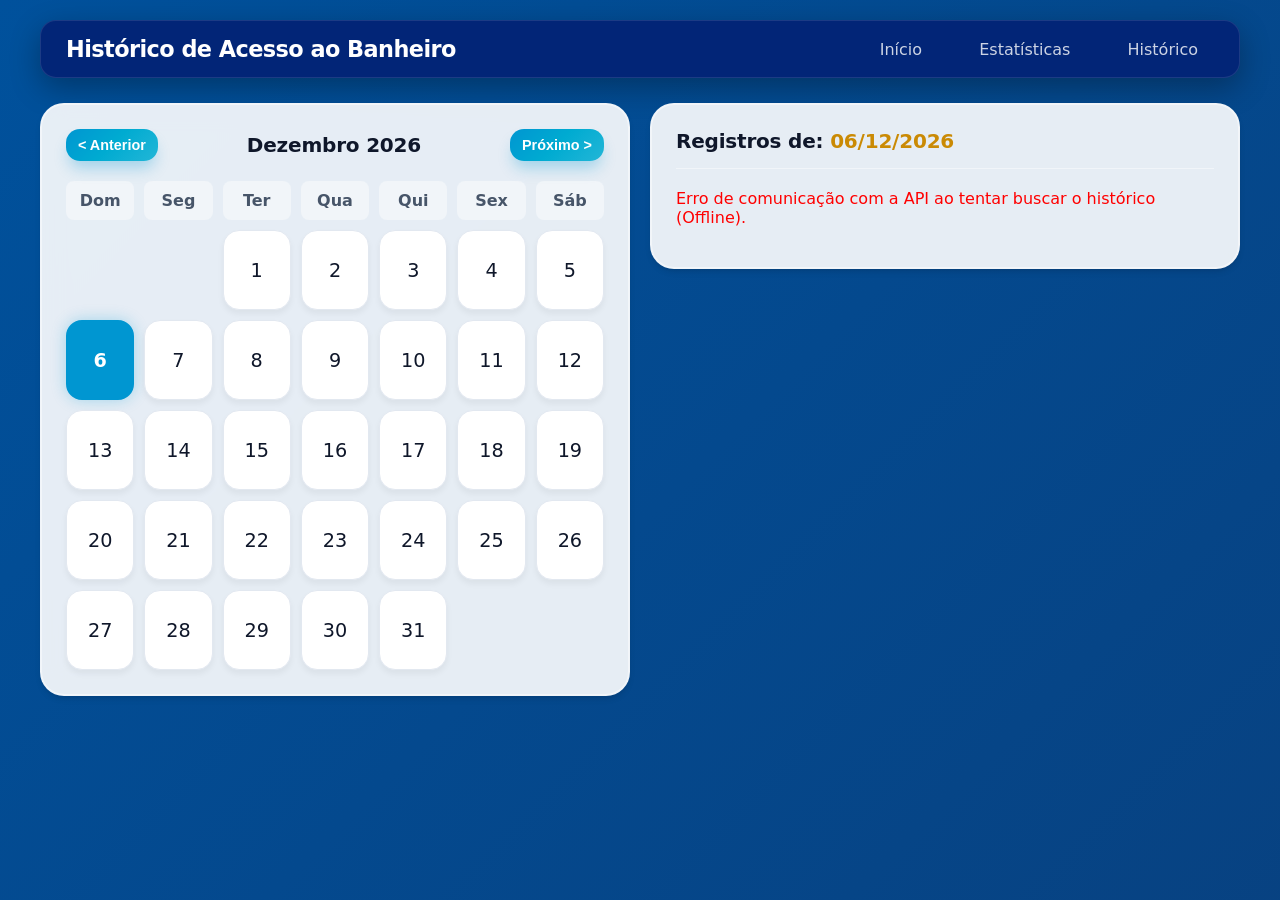
==== calendario.html @ aadff45e "commit mudanças" ====
<!DOCTYPE html>
<html lang="pt-BR">
<head>
    <meta charset="UTF-8">
    <meta name="viewport" content="width=device-width, initial-scale=1.0">
    <title>Histórico - Controle de Banheiro</title>
    <link rel="stylesheet" href="css/style.css?v=2.1">
    <style>
        .calendario-header {
            display: flex;
            justify-content: space-between;
            align-items: center;
            margin-bottom: 20px;
        }
        .calendario-header button {
            padding: 8px 12px;
            font-size: 0.9rem;
        }
        .calendario-grid {
            display: grid;
            grid-template-columns: repeat(7, 1fr);
            gap: 10px;
        }
        .dia-semana {
            text-align: center;
            font-weight: bold;
            color: var(--text-secondary);
            padding: 10px 0;
            background: #f1f5f9;
            border-radius: 8px;
        }
        .dia {
            background: white;
            border: 1px solid #e2e8f0;
            padding: 15px;
            text-align: center;
            border-radius: 16px;
            cursor: pointer;
            transition: all 0.3s ease;
            min-height: 80px;
            display: flex;
            align-items: center;
            justify-content: center;
            font-size: 1.2rem;
            color: var(--text-primary);
            box-shadow: 0 4px 6px rgba(0,0,0,0.05);
        }
        .dia:hover:not(.vazio) {
            background: #f8fafc;
            transform: translateY(-3px);
            box-shadow: 0 10px 15px rgba(0, 0, 0, 0.1);
            border-color: var(--btn-start);
        }
        .dia.vazio {
            background: transparent;
            border: none;
            cursor: default;
            box-shadow: none;
        }
        .dia.hoje {
            border: 2px solid var(--btn-start);
            font-weight: 800;
        }
        .dia.selecionado {
            background: var(--btn-start);
            color: white;
            box-shadow: 0 0 15px rgba(0, 150, 209, 0.3);
        }
    </style>
</head>
<body>
    <div class="container">
        <header>
            <h1>Histórico de Acesso ao Banheiro</h1>
            <nav>
                <a href="index.html">Início</a>
                <a href="dashboard.html">Estatísticas</a>
                <a href="calendario.html">Histórico</a>
            </nav>
        </header>

        <main style="display: grid; grid-template-columns: 1fr 1fr; gap: 20px;">
            <div class="card" style="align-self: start;">
                <div class="calendario-header">
                    <button id="btnAnterior">&lt; Anterior</button>
                    <h2 id="mesAnoAtual" style="margin:0; border:none; padding:0;">Mês Ano</h2>
                    <button id="btnProximo">Próximo &gt;</button>
                </div>
                
                <div class="calendario-grid" id="calendarioGrid">
                    <!-- Gerado via JavaScript -->
                </div>
            </div>

            <div class="card" style="align-self: start;">
                <h2>Registros de: <span id="dataSelecionadaLabel" style="color:var(--status-andamento);">Selecione um dia</span></h2>
                <div id="resultadoArea" style="margin-top:20px;">
                    <p>Clique em um dia no calendário para visualizar os registros.</p>
                </div>
            </div>
        </main>
    </div>
    <script src="js/ui.js"></script>
    <script src="js/calendario.js"></script>
</body>
</html>
---- css/style.css ----
:root {
    /* Paleta Fundo - Extraída de background.png (Midnight Blue) */
    --bg-deep: #002A8B;
    --bg-mid: #0A3D79;
    --bg-blue: #00519C;
    --bg-dark: #0D366D;
    
    /* Paleta Menu - Extraída de menu.png */
    --menu-bg: #022577;
    --menu-accent: #002A8B;
    
    /* Paleta Botão - Extraída de button.png (Cyan Spark) */
    --btn-start: #0096D1;
    --btn-mid: #00ABD1;
    --btn-end: #23B6D7;

    /* Tema Clear Frost (Cards Brancos/Cinzas) */
    --card-bg: rgba(255, 255, 255, 0.9);
    --card-bg-hover: rgba(248, 250, 252, 0.95);
    --text-primary: #0f172a; /* Preto/Slate Profundo */
    --text-secondary: #475569; /* Cinza Escuro */
    --card-border: rgba(0, 0, 0, 0.05);
    
    --status-andamento: #ca8a04; 
    --status-concluido: #16a34a;
    --fonte: 'Inter', system-ui, -apple-system, sans-serif;
}

* { box-sizing: border-box; }

body {
    font-family: var(--fonte);
    color: var(--text-primary);
    margin: 0;
    padding: 20px;
    min-height: 100vh;
    /* Fundo Animado "Midnight Flow" */
    background: linear-gradient(-45deg, 
        var(--bg-deep), 
        var(--bg-dark), 
        var(--bg-mid), 
        var(--bg-blue)
    );
    background-size: 400% 400%;
    animation: nebulaFlow 20s ease-in-out infinite; 
    overflow-x: hidden;
    background-attachment: fixed;
    
    /* Estado inicial para transição de página */
    opacity: 0;
    transform: translateY(10px);
    transition: opacity 0.5s cubic-bezier(0.4, 0, 0.2, 1), transform 0.5s cubic-bezier(0.4, 0, 0.2, 1);
}

body.page-ready {
    opacity: 1;
    transform: translateY(0);
}

body.page-exit {
    opacity: 0;
    transform: translateY(-10px);
}

@keyframes nebulaFlow {
    0% { background-position: 0% 50%; }
    50% { background-position: 100% 50%; }
    100% { background-position: 0% 50%; }
}

.container {
    max-width: 1200px;
    margin: 0 auto;
    position: relative;
    z-index: 1;
}

header {
    background: var(--menu-bg);
    backdrop-filter: blur(10px);
    -webkit-backdrop-filter: blur(10px);
    color: white; 
    padding: 15px 25px;
    border-radius: 16px;
    display: flex;
    justify-content: space-between;
    align-items: center;
    border: 1px solid rgba(255, 255, 255, 0.1);
    margin-bottom: 25px;
    box-shadow: 0 10px 30px rgba(0, 0, 0, 0.3);
    position: relative;
    overflow: hidden; /* Importante para o ripple global */
}

header h1 { 
    margin: 0; 
    font-size: 1.4rem; 
    letter-spacing: -0.025em;
    color: white;
    z-index: 2;
}

header nav {
    z-index: 2;
}

header nav a {
    color: rgba(255, 255, 255, 0.8);
    text-decoration: none;
    margin-left: 20px;
    font-weight: 500;
    padding: 8px 16px;
    border-radius: 8px;
    transition: all 0.3s ease;
}

header nav a:hover {
    background-color: rgba(255, 255, 255, 0.15);
    color: white;
}

.card {
    background: var(--card-bg);
    backdrop-filter: blur(12px);
    -webkit-backdrop-filter: blur(12px);
    padding: 25px;
    border-radius: 24px;
    border: 1px solid rgba(255, 255, 255, 0.4);
    margin-bottom: 25px;
    transition: all 0.4s cubic-bezier(0.4, 0, 0.2, 1);
    box-shadow: 
        0 4px 6px -1px rgba(0, 0, 0, 0.1), 
        0 2px 4px -1px rgba(0, 0, 0, 0.06),
        inset 0 0 0 1px rgba(255, 255, 255, 0.5);
}

.card:hover {
    transform: translateY(-4px);
    background: white;
    box-shadow: 0 10px 25px -4px rgba(0, 0, 0, 0.2);
}

.card h2 {
    color: var(--text-primary);
    margin-top: 0;
    border-bottom: 1px solid #f1f5f9;
    padding-bottom: 15px;
    font-size: 1.25rem;
    font-weight: 700;
    letter-spacing: -0.01em;
}

input[type="number"], input[type="date"] {
    width: 60%;
    padding: 14px 20px;
    background: rgba(255, 255, 255, 0.8);
    border: 1px solid rgba(0, 0, 0, 0.1);
    border-radius: 12px;
    font-size: 1rem;
    color: var(--text-primary);
    outline: none;
    transition: all 0.3s cubic-bezier(0.4, 0, 0.2, 1);
}

input::placeholder {
    color: #94a3b8;
    font-size: 0.95rem;
}

input:focus {
    border-color: var(--btn-start);
    background: white;
    box-shadow: 0 0 0 4px rgba(0, 150, 209, 0.15);
    transform: translateY(-1px);
}

button {
    padding: 14px 28px;
    background: linear-gradient(135deg, var(--btn-start), var(--btn-mid), var(--btn-end));
    color: white;
    border: none;
    border-radius: 14px;
    font-size: 0.95rem;
    cursor: pointer;
    font-weight: 600;
    transition: all 0.3s cubic-bezier(0.4, 0, 0.2, 1);
    box-shadow: 0 10px 15px -3px rgba(0, 150, 209, 0.3);
    position: relative;
    overflow: hidden;
}

button:hover {
    transform: translateY(-2px);
    box-shadow: 0 15px 20px -3px rgba(0, 150, 209, 0.4);
    filter: brightness(1.1);
}

.status-andamento { 
    color: var(--status-andamento); 
    font-weight: 700;
    background: #fefce8;
    padding: 2px 8px;
    border-radius: 6px;
}
.status-concluido { 
    color: var(--status-concluido); 
    font-weight: 700;
    background: #f0fdf4;
    padding: 2px 8px;
    border-radius: 6px;
}

table {
    width: 100%;
    border-collapse: separate;
    border-spacing: 0 12px;
    margin-top: 10px;
}

th {
    padding: 0 15px 5px 15px;
    text-align: left;
    color: var(--text-secondary);
    font-size: 0.8rem;
    text-transform: uppercase;
    letter-spacing: 0.1em;
    font-weight: 700;
}

td {
    padding: 20px 15px;
    background: white;
    border-top: 1px solid rgba(0,0,0,0.03);
    border-bottom: 1px solid rgba(0,0,0,0.03);
    color: var(--text-primary);
    transition: all 0.2s ease;
}

td:first-child { 
    border-left: 1px solid rgba(0,0,0,0.03); 
    border-top-left-radius: 16px; 
    border-bottom-left-radius: 16px; 
}
td:last-child { 
    border-right: 1px solid rgba(0,0,0,0.03); 
    border-top-right-radius: 16px; 
    border-bottom-right-radius: 16px; 
}

tr:hover td {
    background: #f1f5f9;
}

.dashboard-grid {
    display: grid;
    grid-template-columns: repeat(auto-fit, minmax(240px, 1fr));
    gap: 20px;
    margin-bottom: 25px;
}

.kpi-card {
    background: var(--card-bg);
    border: 1px solid var(--card-border);
    padding: 25px;
    border-radius: 20px;
    text-align: center;
    transition: all 0.3s ease;
    box-shadow: 0 8px 20px rgba(0, 0, 0, 0.1);
}

.kpi-card:hover {
    transform: translateY(-5px);
    background: var(--card-bg-hover);
    box-shadow: 0 12px 30px rgba(0, 0, 0, 0.2);
}

.kpi-card p {
    font-size: 2.2rem;
    margin: 10px 0 0 0;
    font-weight: 800;
    color: var(--text-primary);
}

.kpi-card h3 {
    margin: 0;
    font-size: 0.9rem;
    font-weight: 600;
    color: var(--text-secondary);
    text-transform: uppercase;
    letter-spacing: 0.1em;
}

.ripple {
    position: absolute;
    border-radius: 50%;
    transform: scale(0);
    animation: ripple-animation 0.6s linear;
    background-color: rgba(255, 255, 255, 0.4);
    pointer-events: none;
}

@keyframes ripple-animation {
    to {
        transform: scale(4);
        opacity: 0;
    }
}
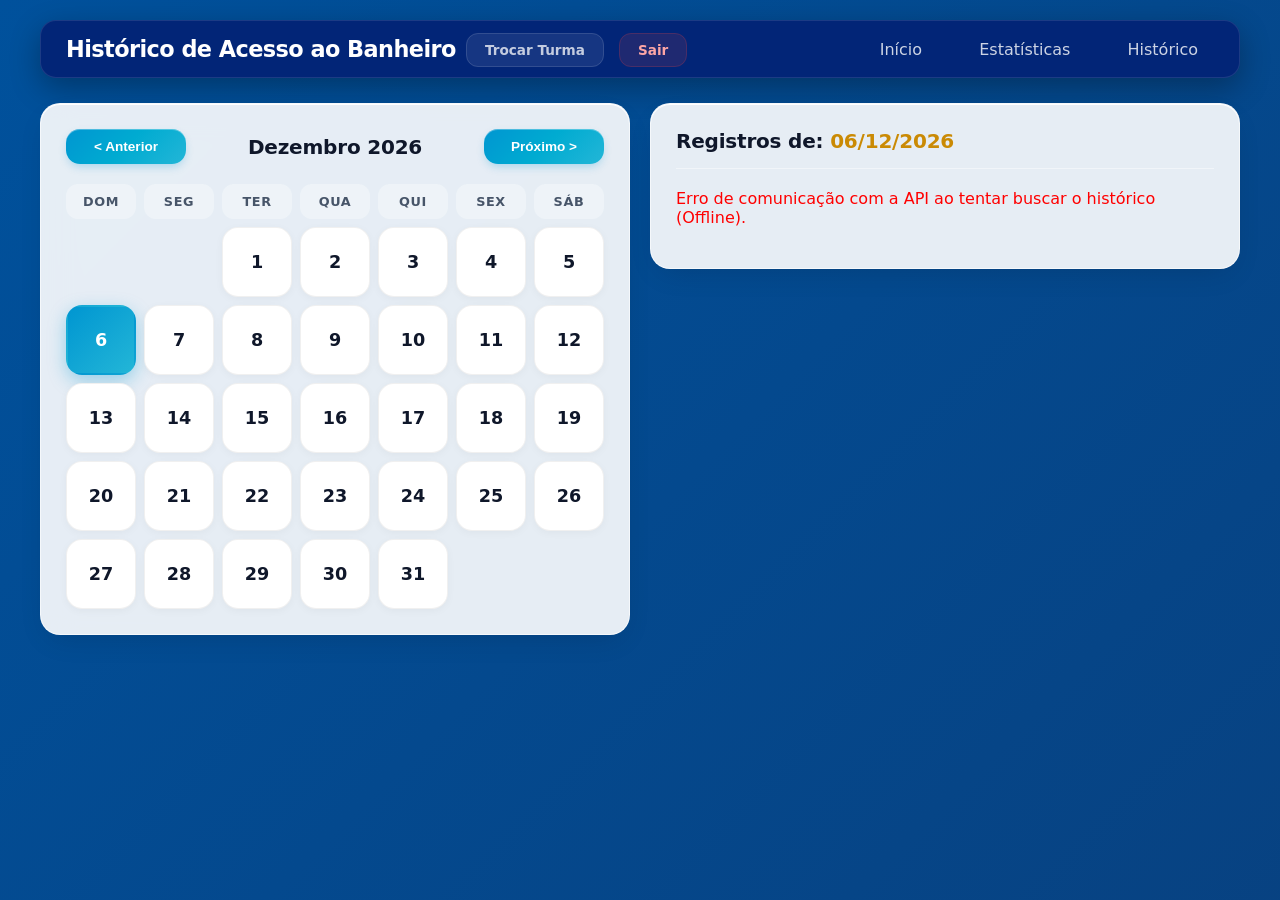
==== commit aaff581a: "commit final de hoje" ====
--- a/calendario.html
+++ b/calendario.html
@@ -1,99 +1,128 @@
 <!DOCTYPE html>
 <html lang="pt-BR">
+
 <head>
     <meta charset="UTF-8">
     <meta name="viewport" content="width=device-width, initial-scale=1.0">
     <title>Histórico - Controle de Banheiro</title>
     <link rel="stylesheet" href="css/style.css?v=2.1">
     <style>
+        /* Calendário - Header de navegação */
         .calendario-header {
             display: flex;
             justify-content: space-between;
             align-items: center;
             margin-bottom: 20px;
         }
+
         .calendario-header button {
-            padding: 8px 12px;
-            font-size: 0.9rem;
+            padding: 10px 16px;
+            font-size: 0.85rem;
+            border-radius: 14px;
         }
+
+        /* Grid principal do calendário */
         .calendario-grid {
             display: grid;
             grid-template-columns: repeat(7, 1fr);
-            gap: 10px;
+            gap: 8px;
         }
+
+        /* Nomes dos dias da semana */
         .dia-semana {
             text-align: center;
-            font-weight: bold;
+            font-weight: 700;
             color: var(--text-secondary);
             padding: 10px 0;
-            background: #f1f5f9;
-            border-radius: 8px;
+            background: rgba(241, 245, 249, 0.8);
+            border-radius: 12px;
+            font-size: 0.8rem;
+            text-transform: uppercase;
+            letter-spacing: 0.05em;
         }
+
+        /* Quadrados individuais dos dias: QUADRADO PERFEITO */
         .dia {
+            aspect-ratio: 1 / 1;
+            /* Força quadrado perfeito */
             background: white;
-            border: 1px solid #e2e8f0;
-            padding: 15px;
+            border: 1px solid rgba(0, 0, 0, 0.06);
             text-align: center;
             border-radius: 16px;
             cursor: pointer;
             transition: all 0.3s ease;
-            min-height: 80px;
             display: flex;
             align-items: center;
             justify-content: center;
-            font-size: 1.2rem;
+            font-size: 1.1rem;
+            font-weight: 600;
             color: var(--text-primary);
-            box-shadow: 0 4px 6px rgba(0,0,0,0.05);
+            box-shadow: 0 2px 8px rgba(0, 0, 0, 0.04);
         }
+
         .dia:hover:not(.vazio) {
-            background: #f8fafc;
-            transform: translateY(-3px);
-            box-shadow: 0 10px 15px rgba(0, 0, 0, 0.1);
+            background: #f0f7ff;
+            transform: translateY(-3px) scale(1.05);
+            box-shadow: 0 10px 20px rgba(0, 0, 0, 0.1);
             border-color: var(--btn-start);
         }
+
         .dia.vazio {
             background: transparent;
             border: none;
             cursor: default;
             box-shadow: none;
         }
+
         .dia.hoje {
             border: 2px solid var(--btn-start);
             font-weight: 800;
+            color: var(--btn-start);
         }
+
         .dia.selecionado {
-            background: var(--btn-start);
+            background: linear-gradient(135deg, var(--btn-start), var(--btn-end));
             color: white;
-            box-shadow: 0 0 15px rgba(0, 150, 209, 0.3);
+            border-color: transparent;
+            box-shadow: 0 6px 18px rgba(0, 150, 209, 0.35);
+            font-weight: 800;
         }
     </style>
 </head>
+
 <body>
     <div class="container">
         <header>
-            <h1>Histórico de Acesso ao Banheiro</h1>
-            <nav>
-                <a href="index.html">Início</a>
-                <a href="dashboard.html">Estatísticas</a>
-                <a href="calendario.html">Histórico</a>
+            <div style="display: flex; justify-content: space-between; align-items: center;">
+                <h1>Histórico de Acesso ao Banheiro</h1>
+                <div>
+                    <a href="admin.html" class="nav-action">Trocar Turma</a>
+                    <a href="#" onclick="fazerLogout()" class="nav-action nav-action-danger">Sair</a>
+                </div>
+            </div>
+            <nav id="mainNav">
+                <a href="index.html" class="nav-link" data-target="index.html">Início</a>
+                <a href="dashboard.html" class="nav-link" data-target="dashboard.html">Estatísticas</a>
+                <a href="calendario.html" class="nav-link" data-target="calendario.html">Histórico</a>
             </nav>
         </header>
 
         <main style="display: grid; grid-template-columns: 1fr 1fr; gap: 20px;">
             <div class="card" style="align-self: start;">
                 <div class="calendario-header">
-                    <button id="btnAnterior">&lt; Anterior</button>
+                    <button id="btnAnterior" class="btn-calendario">&lt; Anterior</button>
                     <h2 id="mesAnoAtual" style="margin:0; border:none; padding:0;">Mês Ano</h2>
-                    <button id="btnProximo">Próximo &gt;</button>
+                    <button id="btnProximo" class="btn-calendario">Próximo &gt;</button>
                 </div>
-                
+
                 <div class="calendario-grid" id="calendarioGrid">
                     <!-- Gerado via JavaScript -->
                 </div>
             </div>
 
             <div class="card" style="align-self: start;">
-                <h2>Registros de: <span id="dataSelecionadaLabel" style="color:var(--status-andamento);">Selecione um dia</span></h2>
+                <h2>Registros de: <span id="dataSelecionadaLabel" style="color:var(--status-andamento);">Selecione um
+                        dia</span></h2>
                 <div id="resultadoArea" style="margin-top:20px;">
                     <p>Clique em um dia no calendário para visualizar os registros.</p>
                 </div>
@@ -102,5 +131,26 @@
     </div>
     <script src="js/ui.js"></script>
     <script src="js/calendario.js"></script>
+    <script>
+        document.addEventListener("DOMContentLoaded", () => {
+            const params = window.location.search;
+            if (params) {
+                document.querySelectorAll('.nav-link').forEach(link => {
+                    const target = link.getAttribute('data-target');
+                    link.href = `${target}${params}`;
+                });
+            }
+        });
+
+        async function fazerLogout() {
+            try {
+                await fetch('api/logout.php');
+                window.location.href = 'login.html';
+            } catch (e) {
+                console.error(e);
+            }
+        }
+    </script>
 </body>
-</html>
+
+</html>
--- a/css/style.css
+++ b/css/style.css
@@ -4,11 +4,11 @@
     --bg-mid: #0A3D79;
     --bg-blue: #00519C;
     --bg-dark: #0D366D;
-    
+
     /* Paleta Menu - Extraída de menu.png */
     --menu-bg: #022577;
     --menu-accent: #002A8B;
-    
+
     /* Paleta Botão - Extraída de button.png (Cyan Spark) */
     --btn-start: #0096D1;
     --btn-mid: #00ABD1;
@@ -17,16 +17,20 @@
     /* Tema Clear Frost (Cards Brancos/Cinzas) */
     --card-bg: rgba(255, 255, 255, 0.9);
     --card-bg-hover: rgba(248, 250, 252, 0.95);
-    --text-primary: #0f172a; /* Preto/Slate Profundo */
-    --text-secondary: #475569; /* Cinza Escuro */
+    --text-primary: #0f172a;
+    /* Preto/Slate Profundo */
+    --text-secondary: #475569;
+    /* Cinza Escuro */
     --card-border: rgba(0, 0, 0, 0.05);
-    
-    --status-andamento: #ca8a04; 
+
+    --status-andamento: #ca8a04;
     --status-concluido: #16a34a;
     --fonte: 'Inter', system-ui, -apple-system, sans-serif;
 }
 
-* { box-sizing: border-box; }
+* {
+    box-sizing: border-box;
+}
 
 body {
     font-family: var(--fonte);
@@ -35,17 +39,16 @@
     padding: 20px;
     min-height: 100vh;
     /* Fundo Animado "Midnight Flow" */
-    background: linear-gradient(-45deg, 
-        var(--bg-deep), 
-        var(--bg-dark), 
-        var(--bg-mid), 
-        var(--bg-blue)
-    );
+    background: linear-gradient(-45deg,
+            var(--bg-deep),
+            var(--bg-dark),
+            var(--bg-mid),
+            var(--bg-blue));
     background-size: 400% 400%;
-    animation: nebulaFlow 20s ease-in-out infinite; 
+    animation: nebulaFlow 20s ease-in-out infinite;
     overflow-x: hidden;
     background-attachment: fixed;
-    
+
     /* Estado inicial para transição de página */
     opacity: 0;
     transform: translateY(10px);
@@ -63,9 +66,17 @@
 }
 
 @keyframes nebulaFlow {
-    0% { background-position: 0% 50%; }
-    50% { background-position: 100% 50%; }
-    100% { background-position: 0% 50%; }
+    0% {
+        background-position: 0% 50%;
+    }
+
+    50% {
+        background-position: 100% 50%;
+    }
+
+    100% {
+        background-position: 0% 50%;
+    }
 }
 
 .container {
@@ -79,7 +90,7 @@
     background: var(--menu-bg);
     backdrop-filter: blur(10px);
     -webkit-backdrop-filter: blur(10px);
-    color: white; 
+    color: white;
     padding: 15px 25px;
     border-radius: 16px;
     display: flex;
@@ -89,12 +100,13 @@
     margin-bottom: 25px;
     box-shadow: 0 10px 30px rgba(0, 0, 0, 0.3);
     position: relative;
-    overflow: hidden; /* Importante para o ripple global */
-}
-
-header h1 { 
-    margin: 0; 
-    font-size: 1.4rem; 
+    overflow: hidden;
+    /* Importante para o ripple global */
+}
+
+header h1 {
+    margin: 0;
+    font-size: 1.4rem;
     letter-spacing: -0.025em;
     color: white;
     z-index: 2;
@@ -110,7 +122,7 @@
     margin-left: 20px;
     font-weight: 500;
     padding: 8px 16px;
-    border-radius: 8px;
+    border-radius: 10px;
     transition: all 0.3s ease;
 }
 
@@ -119,25 +131,73 @@
     color: white;
 }
 
+/* Botões de ação no header (Trocar Turma / Sair) */
+.nav-action {
+    color: rgba(255, 255, 255, 0.75);
+    text-decoration: none;
+    font-weight: 600;
+    font-size: 0.85rem;
+    padding: 8px 18px;
+    border-radius: 12px;
+    background: rgba(255, 255, 255, 0.08);
+    border: 1px solid rgba(255, 255, 255, 0.12);
+    transition: all 0.4s cubic-bezier(0.175, 0.885, 0.32, 1.275);
+    margin-left: 10px;
+}
+
+.nav-action:hover {
+    background: rgba(255, 255, 255, 0.18);
+    color: white;
+    transform: translateY(-2px);
+    box-shadow: 0 6px 15px -4px rgba(0, 0, 0, 0.3);
+}
+
+.nav-action-danger {
+    color: #fca5a5;
+    background: rgba(239, 68, 68, 0.12);
+    border-color: rgba(239, 68, 68, 0.2);
+}
+
+.nav-action-danger:hover {
+    background: rgba(239, 68, 68, 0.25);
+    color: #fecaca;
+    box-shadow: 0 6px 15px -4px rgba(239, 68, 68, 0.3);
+}
+
 .card {
     background: var(--card-bg);
-    backdrop-filter: blur(12px);
-    -webkit-backdrop-filter: blur(12px);
+    backdrop-filter: blur(16px);
+    -webkit-backdrop-filter: blur(16px);
     padding: 25px;
-    border-radius: 24px;
-    border: 1px solid rgba(255, 255, 255, 0.4);
+    border-radius: 20px;
+    /* Bordas levemente mais dinâmicas */
+    border: 1px solid rgba(255, 255, 255, 0.6);
     margin-bottom: 25px;
-    transition: all 0.4s cubic-bezier(0.4, 0, 0.2, 1);
-    box-shadow: 
-        0 4px 6px -1px rgba(0, 0, 0, 0.1), 
-        0 2px 4px -1px rgba(0, 0, 0, 0.06),
-        inset 0 0 0 1px rgba(255, 255, 255, 0.5);
+    transition: all 0.5s cubic-bezier(0.175, 0.885, 0.32, 1.275);
+    /* Curva spring suave */
+    box-shadow:
+        0 10px 30px -10px rgba(0, 0, 0, 0.15),
+        inset 0 1px 0 rgba(255, 255, 255, 1);
+    position: relative;
+    /* Animação inicial */
+    animation: fadeScale 0.6s cubic-bezier(0.4, 0, 0.2, 1) forwards;
+}
+
+/* Pseudo-classe avançada: Reação do card quando um input ganha foco dentro dele */
+.card:has(input:focus) {
+    transform: translateY(-5px) scale(1.01);
+    box-shadow:
+        0 20px 40px -10px rgba(0, 150, 209, 0.15),
+        inset 0 1px 0 rgba(255, 255, 255, 1);
+    border-color: rgba(0, 150, 209, 0.3);
 }
 
 .card:hover {
     transform: translateY(-4px);
-    background: white;
-    box-shadow: 0 10px 25px -4px rgba(0, 0, 0, 0.2);
+    background: rgba(255, 255, 255, 0.98);
+    box-shadow:
+        0 20px 35px -5px rgba(0, 0, 0, 0.2),
+        inset 0 1px 0 rgba(255, 255, 255, 1);
 }
 
 .card h2 {
@@ -150,28 +210,40 @@
     letter-spacing: -0.01em;
 }
 
-input[type="number"], input[type="date"] {
+input[type="number"],
+input[type="date"],
+input[type="text"],
+input[type="password"] {
     width: 60%;
     padding: 14px 20px;
-    background: rgba(255, 255, 255, 0.8);
-    border: 1px solid rgba(0, 0, 0, 0.1);
-    border-radius: 12px;
+    background: rgba(255, 255, 255, 0.7);
+    border: none;
+    border-bottom: 2px solid rgba(0, 42, 139, 0.2);
+    border-radius: 12px 12px 4px 4px;
     font-size: 1rem;
     color: var(--text-primary);
     outline: none;
-    transition: all 0.3s cubic-bezier(0.4, 0, 0.2, 1);
+    transition: all 0.4s cubic-bezier(0.4, 0, 0.2, 1);
+    box-shadow: inset 0 2px 4px rgba(0, 0, 0, 0.02);
 }
 
 input::placeholder {
     color: #94a3b8;
     font-size: 0.95rem;
+    transition: color 0.3s;
 }
 
 input:focus {
-    border-color: var(--btn-start);
     background: white;
-    box-shadow: 0 0 0 4px rgba(0, 150, 209, 0.15);
-    transform: translateY(-1px);
+    border-bottom-color: var(--btn-start);
+    box-shadow:
+        0 4px 15px -5px rgba(0, 150, 209, 0.2),
+        inset 0 2px 4px rgba(0, 0, 0, 0.01);
+    transform: translateY(-2px);
+}
+
+input:focus::placeholder {
+    color: transparent;
 }
 
 button {
@@ -179,31 +251,43 @@
     background: linear-gradient(135deg, var(--btn-start), var(--btn-mid), var(--btn-end));
     color: white;
     border: none;
-    border-radius: 14px;
+    border-radius: 12px;
     font-size: 0.95rem;
     cursor: pointer;
-    font-weight: 600;
-    transition: all 0.3s cubic-bezier(0.4, 0, 0.2, 1);
-    box-shadow: 0 10px 15px -3px rgba(0, 150, 209, 0.3);
+    font-weight: 700;
+    transition: all 0.5s cubic-bezier(0.175, 0.885, 0.32, 1.275);
+    /* Curva elástica/spring */
+    box-shadow:
+        0 4px 10px -2px rgba(0, 150, 209, 0.3),
+        inset 0 1px 0 rgba(255, 255, 255, 0.3);
     position: relative;
     overflow: hidden;
+    transform-origin: center;
 }
 
 button:hover {
-    transform: translateY(-2px);
-    box-shadow: 0 15px 20px -3px rgba(0, 150, 209, 0.4);
-    filter: brightness(1.1);
-}
-
-.status-andamento { 
-    color: var(--status-andamento); 
+    transform: translateY(-4px) scale(1.02);
+    box-shadow:
+        0 15px 25px -4px rgba(0, 150, 209, 0.5),
+        inset 0 1px 0 rgba(255, 255, 255, 0.4);
+    filter: saturate(1.2) brightness(1.05);
+    /* Mais saturação vibrante em vez de bright genérico */
+}
+
+button:active {
+    transform: translateY(1px) scale(0.98);
+}
+
+.status-andamento {
+    color: var(--status-andamento);
     font-weight: 700;
     background: #fefce8;
     padding: 2px 8px;
     border-radius: 6px;
 }
-.status-concluido { 
-    color: var(--status-concluido); 
+
+.status-concluido {
+    color: var(--status-concluido);
     font-weight: 700;
     background: #f0fdf4;
     padding: 2px 8px;
@@ -230,25 +314,39 @@
 td {
     padding: 20px 15px;
     background: white;
-    border-top: 1px solid rgba(0,0,0,0.03);
-    border-bottom: 1px solid rgba(0,0,0,0.03);
+    border-top: 1px solid rgba(0, 0, 0, 0.03);
+    border-bottom: 1px solid rgba(0, 0, 0, 0.03);
     color: var(--text-primary);
     transition: all 0.2s ease;
 }
 
-td:first-child { 
-    border-left: 1px solid rgba(0,0,0,0.03); 
-    border-top-left-radius: 16px; 
-    border-bottom-left-radius: 16px; 
-}
-td:last-child { 
-    border-right: 1px solid rgba(0,0,0,0.03); 
-    border-top-right-radius: 16px; 
-    border-bottom-right-radius: 16px; 
+td:first-child {
+    border-left: 1px solid rgba(0, 0, 0, 0.03);
+    border-top-left-radius: 16px;
+    border-bottom-left-radius: 16px;
+}
+
+td:last-child {
+    border-right: 1px solid rgba(0, 0, 0, 0.03);
+    border-top-right-radius: 16px;
+    border-bottom-right-radius: 16px;
+}
+
+/* Reação de contraste em Tabelas (Layered Focus) usando :has global se o navegador suportar, via CSS. */
+/* Se passar o mouse na tabela, esmaeça quem não for hoverado */
+table:hover td {
+    opacity: 0.6;
+    transform: scale(0.99);
 }
 
 tr:hover td {
     background: #f1f5f9;
+    opacity: 1;
+    /* Ignora o fade da tabela e traz pra frente */
+    transform: scale(1.01) translateY(-1px);
+    box-shadow: 0 5px 15px -3px rgba(0, 0, 0, 0.1);
+    z-index: 2;
+    position: relative;
 }
 
 .dashboard-grid {
@@ -304,4 +402,72 @@
         transform: scale(4);
         opacity: 0;
     }
+}
+
+/* ========================================================
+   ANIMAÇÕES DE ENTRADA (MANDATÓRIO FRONTEND ARCHITECT)
+======================================================== */
+@keyframes fadeScale {
+    0% {
+        opacity: 0;
+        transform: scale(0.95) translateY(20px);
+    }
+
+    100% {
+        opacity: 1;
+        transform: scale(1) translateY(0);
+    }
+}
+
+@keyframes slideUpBlur {
+    0% {
+        opacity: 0;
+        transform: translateY(30px);
+        filter: blur(10px);
+    }
+
+    100% {
+        opacity: 1;
+        transform: translateY(0);
+        filter: blur(0);
+    }
+}
+
+/* Classes utilitárias para staggered animations (inseridas dinamicamente) */
+.animate-slide-up {
+    animation: slideUpBlur 0.7s cubic-bezier(0.16, 1, 0.3, 1) forwards;
+    opacity: 0;
+    /* Começa invisível para a animação dominar */
+}
+
+/* ========================================================
+   BOTÕES ESTILIZADOS PARA PÁGINAS OPERACIONAIS
+======================================================== */
+
+/* Botão de confirmar (index.html) */
+.btn-confirmar {
+    padding: 14px 32px;
+    border-radius: 16px;
+    font-weight: 700;
+    font-size: 1rem;
+    letter-spacing: 0.02em;
+}
+
+/* Botões do calendário (Anterior/Próximo) */
+.btn-calendario {
+    padding: 10px 20px;
+    border-radius: 14px;
+    font-weight: 600;
+    font-size: 0.9rem;
+    min-width: 120px;
+}
+
+/* Botão de confirmar no index - cor especial */
+.btn-confirmar-action {
+    background: linear-gradient(135deg, #10b981, #059669);
+    box-shadow: 0 4px 15px -3px rgba(16, 185, 129, 0.4);
+}
+
+.btn-confirmar-action:hover {
+    box-shadow: 0 10px 25px -4px rgba(16, 185, 129, 0.5);
 }
